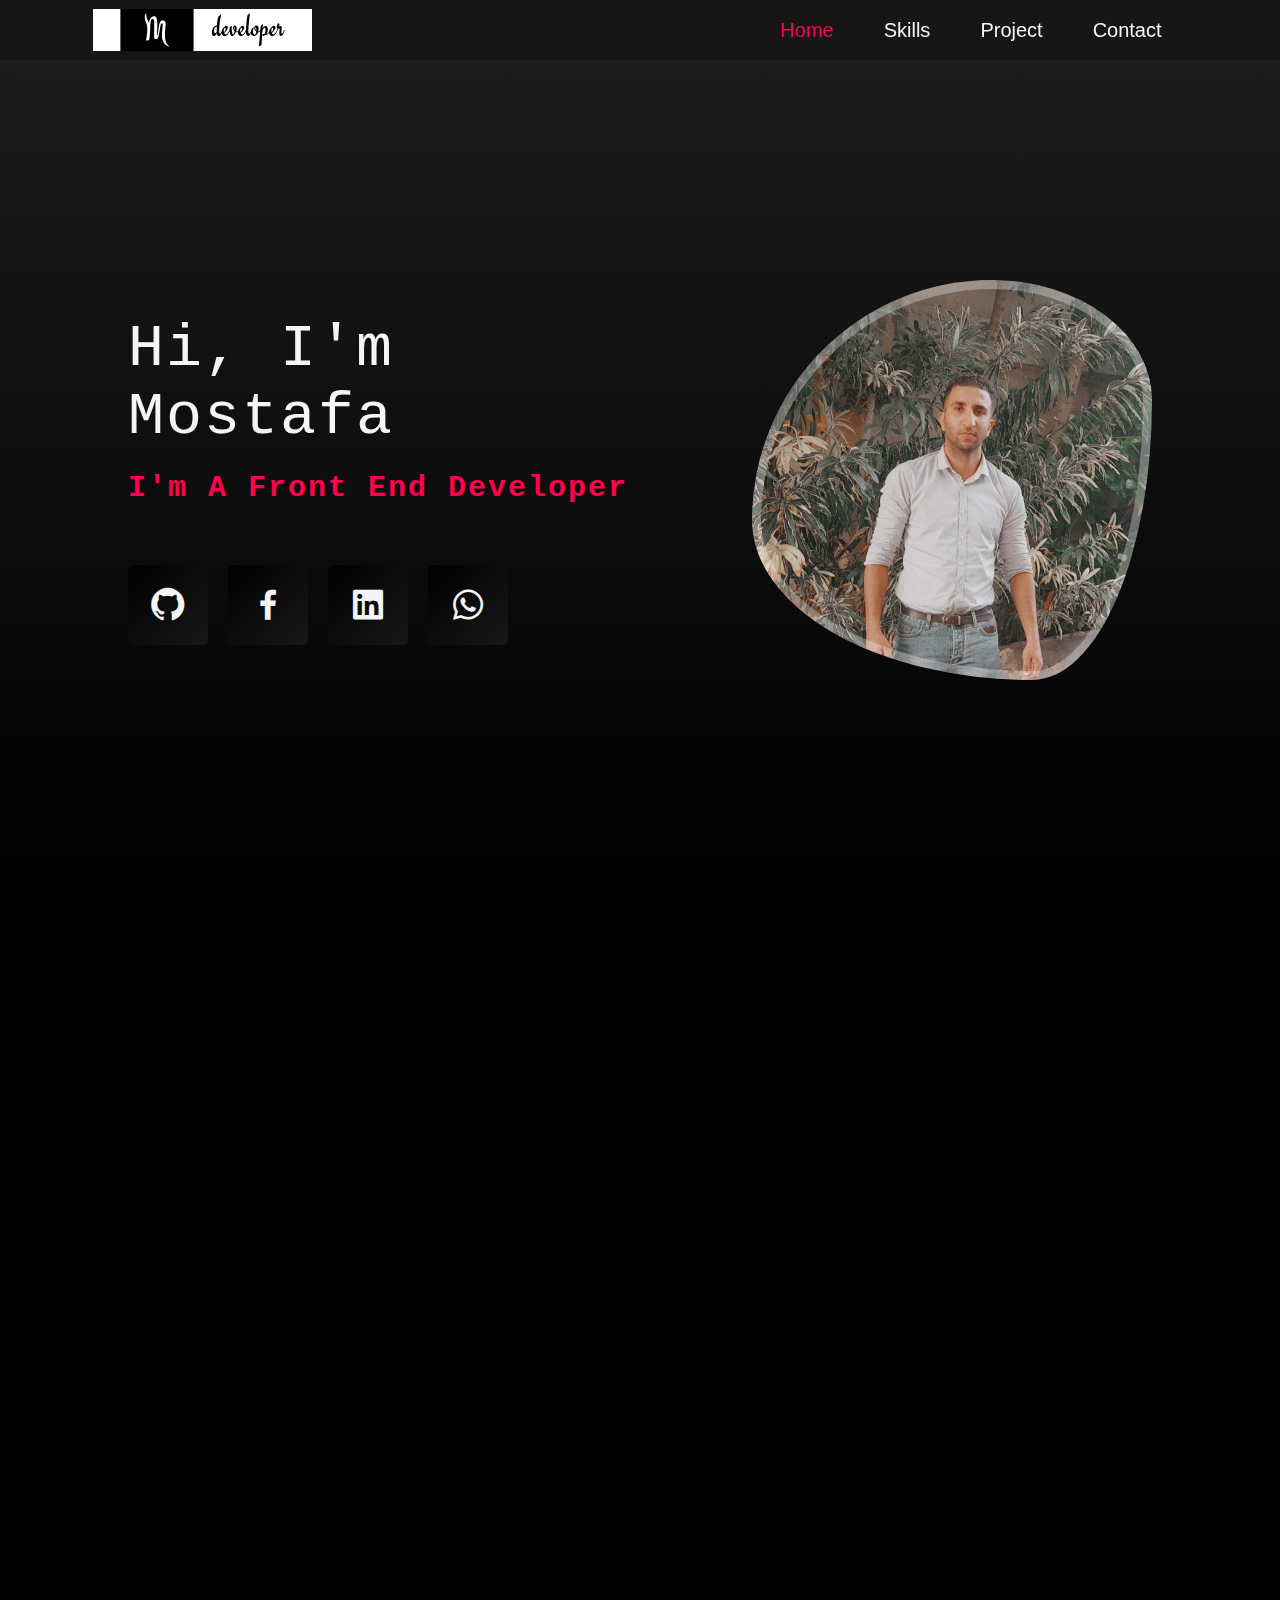
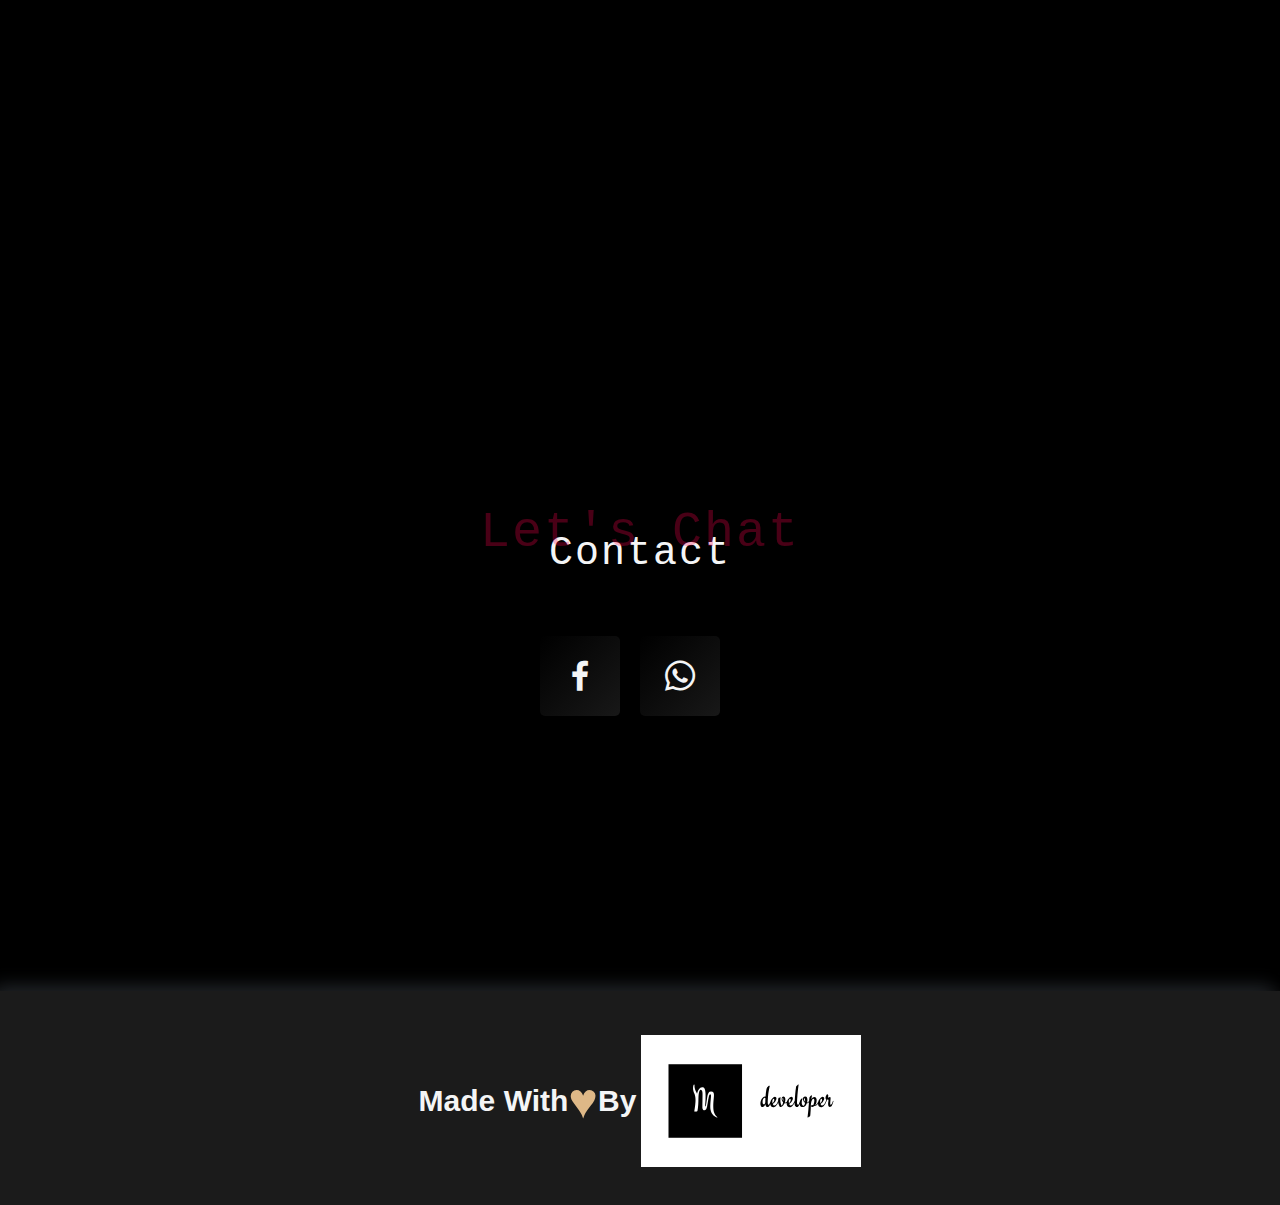
==== indexDark.html @ 68a0745d "personal Portfolio" ====
<!DOCTYPE html>
<html lang="en">
<head>
    <meta charset="UTF-8">
    <meta http-equiv="X-UA-Compatible" content="IE=edge">
    <meta name="viewport" content="width=device-width, initial-scale=1.0">
    <title>Document</title>
    
    <link rel="stylesheet" href="https://unpkg.com/aos@2.3.0/dist/aos.css">
    <link href='https://cdn.jsdelivr.net/npm/boxicons@2.0.5/css/boxicons.min.css' rel='stylesheet'>
    <link rel="stylesheet" href="css/style.css">
    <link rel="stylesheet" href="css/styleDark.css">
</head>
<body>
    <!-- navbar -->
    <nav class="navbar">
        <img src="images/logo.svg" class="logo">
        <div class="toggle-btn">
            <span></span>
            <span></span>
        </div>

        <ul class="links-container">
            <li class="links-item"><a href="#home-section" class="link active">home</a></li>
            <li class="links-item"><a href="#skills-section" class="link">skills</a></li>
            <li class="links-item"><a href="#project-section" class="link">project</a></li>
            <li class="links-item"><a href="#contact-section" class="link">contact</a></li>
        </ul>
    </nav>

    <!-- home section -->
    <section class="home section-common" id="home-section">
        <div class="hero-content">
            <h2 class="hero-heading" data-aos="fade-up"><span class="highlight">hi, </span>i'm mostafa</h2>
            <h3 class="sub-heading">i'm a front end developer</h3>

            <div class="icons-wrapper">
                <a href="#" class="icon-link">
                    <i class='bx bxl-github'></i>
                </a>
                
                <a href="https://www.facebook.com/profile.php?id=100004228836620" target="_blank" class="icon-link">
                    <i class='bx bxl-facebook'></i>
                </a>

                <a href="#" class="icon-link">
                    <i class='bx bxl-linkedin-square'></i>
                </a>

                <a href="https://wa.link/ij99lg" target="_blank" class="icon-link">
                    <i class='bx bxl-whatsapp'></i>
                </a>
            </div>
        </div>
        <div class="avatar">
            <div class="image"></div>
        </div>
        <!-- <img src="images/my-image.jpg" data-aos="fade-left" class="image"> -->
    </section>

    <!-- skills section -->
    <section class="skills section-common" id="skills-section" data-aos="fade-up">
        <h2 class="heading">Skills</h2>
        <p class="info-desc">
            For more than 2 years our experts have been accomplishing enough with modern Web Development,
            new generation web and app programming language.
        </p>

        <h3 class="skill-heading">here are languages and skills programming i can work with</h3>

        <div class="skill-container" >
                <div class="skill-card">
                    <p class="skill" data-aos="fade-left">HTML5</p>
                    <i class='bx bxl-html5' style='color:#e54c21'></i>
                </div>
                <div class="skill-card ">
                    <p class="skill" data-aos="fade-right">CSS3</p>
                    <i class='bx bxl-css3' style='color:#1795d0'></i>
                </div>
                <div class="skill-card">
                    <p class="skill" data-aos="fade-left">SASS</p>
                    <i class='bx bxl-sass' style='color:#c76494'></i>
                </div>
                <div class="skill-card ">
                    <p class="skill" data-aos="fade-up">JAVASCRIPT</p>
                    <i class='bx bxl-javascript' style='color:#f7e018'></i>
                </div>
                <div class="skill-card " >
                    <p class="skill" data-aos="fade-down">ReactJS</p>
                    <i class='bx bxl-react' style='color:#61dbfb'></i>
                </div>
                <div class="skill-card " >
                    <p class="skill" data-aos="fade-down">Git</p>
                    <i class='bx bxl-git' style='color:#e84d31'  ></i>
                </div>
                <!-- <div class="skill-card">
                    <p class="skill" data-aos="fade-up">NodeJS</p>
                    <i class='bx bxl-nodejs' style='color:#7fc728'></i>
                </div> -->
        </div>
    </section>

    <section class="project section-common" id="project-section" data-aos="fade-right">
        <h2 class="heading">Projects</h2>

        <div class="filters">
            <button class="filter-btn active" id="all">All</button>
            <button class="filter-btn" id="HTML&CSS">HTML&CSS</button>
            <button class="filter-btn" id="#Mini-Projects">Mini Projects</button>
            <button class="filter-btn" id="javascript">Vanilla JS</button>
            <!-- <button class="filter-btn" id="React">React JS</button> -->
        </div>

        <div class="project-container">

        </div>
    </section>

    <!-- Contact Section -->
    <section class="contact section-common" id="contact-section">
        <h2 class="heading">Contact</h2>

        <div class="icons-wrapper">
            <a href="https://www.facebook.com/profile.php?id=100004228836620" target="_blank" class="icon-link">
                <i class='bx bxl-facebook'></i>
            </a>
            <a href="https://wa.link/ij99lg" target="_blank" class="icon-link">
                <i class='bx bxl-whatsapp'></i>
            </a>
        </div>


        <!-- <div class="contact-form">
            <div class="name" data-aos="fade-up">
                <input type="text" class="first-name" required  placeholder="first name" data-aos="fade-up">
                <input type="text" class="last-name" required  placeholder="last name" data-aos="fade-up">
            </div>

            <input type="email" class="email" required placeholder="email">
            <textarea class="message" placeholder="message" required></textarea>
            <button class="btn btn-contact">Contact</button>
        </div> -->
    </section>

    <footer class="footer">
        Made With <span>&#x2665;</span> By<img src="images/logo.svg" alt="">
    </footer>

    
    <script src="https://unpkg.com/aos@2.3.0/dist/aos.js"></script>
    <script src="js/projects.js"></script>
    <script src="js/script.js"></script>
</body>
</html>
---- css/style.css ----
.home {
  min-height: calc(100vh - 6rem);
  margin-top: 6rem;
  display: flex;
  align-items: center;
  justify-content: space-between;
  position: relative;
  background-image: linear-gradient(to bottom, #e9e9e9, #fff, #e9e9e9); }
  .home .hero-content {
    width: 50%;
    display: flex;
    flex-direction: column;
    justify-content: space-between;
    text-transform: capitalize; }
    .home .hero-content .hero-heading {
      font-size: 6rem;
      font-weight: 500; }
    .home .hero-content .sub-heading {
      font-size: 3rem;
      margin: 2rem 0 6rem;
      color: #ff4522; }
  .home .avatar {
    position: relative;
    min-width: 40rem;
    min-height: 40rem; }
    .home .avatar .image {
      width: 100%;
      height: 100%;
      background-image: url(../images/my-image.jpg);
      position: absolute;
      top: 0px;
      bottom: 0px;
      left: 0px;
      right: 0px;
      background-repeat: no-repeat;
      background-position: center;
      background-size: cover;
      border-radius: 60% 40% 30% 70% / 60% 30% 70% 40%;
      animation: myImage 8s ease-in-out infinite 1s;
      background-blend-mode: multiply;
      -webkit-box-shadow: inset 0px 0px 0px 9px rgba(255, 255, 255, 0.3);
      -moz-box-shadow: inset 0px 0px 0px 9px rgba(255, 255, 255, 0.3);
      box-shadow: inset 0px 0px 0px 9px rgba(255, 255, 255, 0.3); }

@keyframes slide {
  100% {
    top: -360px; } }
@keyframes typing {
  40%,
    60% {
    left: calc(100% + 30px); }
  100% {
    left: 0; } }
@keyframes myImage {
  0% {
    border-radius: 60% 40% 30% 70% / 60% 30% 70% 40%; }
  50% {
    border-radius: 30% 60% 70% 40% / 50% 60% 30% 60%; }
  100% {
    border-radius: 60% 40% 30% 70% / 60% 30% 70% 40%; } }
.skills {
  height: auto; }
  .skills .heading::before {
    content: 'Programming skills'; }
  .skills .info-desc {
    font-size: 2rem; }
  .skills .skill-heading {
    text-transform: capitalize;
    font-size: 2.5rem;
    font-weight: 500;
    color: #ff4522;
    margin: 4rem 0; }
  .skills .skill-container {
    position: relative;
    display: grid;
    grid-template-columns: repeat(3, 1fr);
    grid-gap: 2rem; }
    .skills .skill-container .skill-card {
      height: 20rem;
      text-align: center;
      position: relative;
      cursor: pointer;
      background: linear-gradient(145deg, #e2e8ec, #ffffff);
      display: flex;
      justify-content: center;
      align-items: center;
      transition: all .5s; }
      .skills .skill-container .skill-card .skill {
        font-size: 3rem;
        font-weight: 600;
        color: #6e6e6e;
        transition: all .6s; }
      .skills .skill-container .skill-card i {
        font-size: 10rem;
        filter: grayscale(100%);
        transition: filter .6s;
        color: #000; }
      .skills .skill-container .skill-card:hover {
        transform: translateY(1rem);
        box-shadow: 5px 5px 15px #D1D9E6, -5px -5px 15px #ffffff; }
        .skills .skill-container .skill-card:hover .skill {
          color: #000; }
        .skills .skill-container .skill-card:hover i {
          filter: grayscale(0); }

.project {
  background: #e9e9e9;
  position: relative;
  height: auto; }
  .project .heading::before {
    content: 'Selected Work'; }
  .project .filters {
    width: fit-content;
    display: block;
    margin: 5rem auto; }
    .project .filters .filter-btn {
      padding: 1rem 2rem;
      border-radius: .5rem;
      border: none;
      margin: 0 .5rem 1rem;
      cursor: pointer;
      font-size: 1.7rem;
      color: #ff4522;
      box-shadow: 5px 5px 15px #D1D9E6, -5px -5px 15px #ffffff;
      background: linear-gradient(145deg, #e2e8ec, #ffffff);
      transition: .5s; }
      .project .filters .filter-btn.active {
        transform: translateY(-0.5rem);
        background: linear-gradient(180deg, #ee6f55, #f86348);
        color: #fff; }
  .project .project-container {
    width: 100%;
    display: grid;
    grid-template-columns: repeat(2, 1fr);
    grid-gap: 3rem; }
    .project .project-container .project-card {
      position: relative;
      display: flex;
      flex-direction: column;
      color: #fff;
      padding: 2rem;
      border-radius: 1rem;
      background: #fff;
      transition: all .5s; }
      .project .project-container .project-card .img-container {
        overflow: hidden;
        border-radius: 1rem;
        margin-bottom: 2rem; }
        .project .project-container .project-card .img-container .img {
          width: 100%;
          height: 100%;
          object-fit: cover;
          transform: rotate(2deg);
          transition: transform 1s; }
      .project .project-container .project-card .content {
        display: flex;
        flex-direction: column;
        justify-content: center;
        text-transform: capitalize;
        opacity: 1;
        transition: .5s .3s; }
        .project .project-container .project-card .content .tags {
          opacity: .9;
          width: 90%;
          font-size: 2rem;
          color: #ff4522;
          margin-bottom: 1rem; }
        .project .project-container .project-card .content .link {
          color: #fff;
          padding: .8rem 1.2rem;
          border-radius: 6rem;
          position: relative; }
          .project .project-container .project-card .content .link .project-name {
            font-weight: 600;
            font-size: 2.5rem;
            color: #000;
            display: inline-flex;
            transition: .5s; }
          .project .project-container .project-card .content .link i {
            font-size: 3rem;
            transition: all .5s;
            color: #000; }
          .project .project-container .project-card .content .link:hover .project-name, .project .project-container .project-card .content .link:hover i {
            color: #ff4522; }
          .project .project-container .project-card .content .link:hover i {
            transform: rotate(-45deg); }
      .project .project-container .project-card:hover {
        box-shadow: 5px 5px 15px #D1D9E6, -5px -5px 15px #ffffff; }
        .project .project-container .project-card:hover .img {
          transform: scale(1.1); }
      .project .project-container .project-card.hide {
        display: none; }

.contact {
  height: 60vh; }
  .contact .heading::before {
    content: "Let's Chat"; }
  .contact .icons-wrapper {
    justify-content: center; }

.footer {
  width: 100%;
  height: auto;
  text-align: center;
  background: linear-gradient(145deg, #e2e8ec, #ffffff);
  font-size: 3rem;
  font-weight: bold;
  display: flex;
  justify-content: center;
  align-items: center;
  box-shadow: 10px 10px 19px rgba(0, 0, 0, 0.1); }
  .footer span {
    color: burlywood;
    font-size: 5rem; }
  .footer img {
    width: 22rem;
    height: 22rem;
    margin-left: .5rem; }

@media (max-width: 996px) {
  html {
    font-size: 1.4rem; }

  .toggle-btn {
    position: absolute;
    width: 4rem;
    height: 4rem;
    right: 10vw;
    cursor: pointer; }
    .toggle-btn span {
      position: absolute;
      width: 100%;
      height: .2rem;
      background-color: #000;
      top: 30%;
      transition: .5s; }
      .toggle-btn span:nth-child(2) {
        top: 70%; }
    .toggle-btn.active span:nth-child(1) {
      top: 50%;
      transform: rotate(45deg); }
    .toggle-btn.active span:nth-child(2) {
      top: 50%;
      transform: rotate(-45deg); }

  .navbar .links-container {
    position: absolute;
    top: 6rem;
    background-color: #e9e9e9;
    width: 100%;
    left: 0;
    padding: 0 10vw;
    flex-direction: column;
    transition: .5s;
    opacity: 0;
    pointer-events: none; }
    .navbar .links-container.show {
      opacity: 1;
      pointer-events: all; }
    .navbar .links-container .links-item .link {
      margin-left: auto;
      text-align: center;
      display: block; }

  .home {
    flex-direction: column-reverse;
    height: fit-content;
    padding-bottom: 5rem; }
    .home .hero-content {
      width: 70%;
      min-width: 35rem;
      text-align: center; }
      .home .hero-content .hero-heading {
        font-size: 4.5rem; }
      .home .hero-content .profession span {
        display: block; }
    .home .image {
      width: 35rem;
      box-shadow: 1rem 0rem 0rem 0rem #ff9480, -1rem -1rem 0rem 0rem #ffb2a4; }

  .skills .skill-container {
    grid-template-columns: repeat(2, 1fr); } }
@media (max-width: 500px) {
  html {
    font-size: 1.2rem; }

  .home .profession {
    margin: auto; }
    .home .profession span {
      font-size: 3rem;
      text-align: center; }

  .skills .skill-container .skill-card {
    grid-column: 2 span; }

  .skills .skill-container,
  .project .project-container {
    grid-template-columns: 1fr; } }
* {
  margin: 0;
  padding: 0;
  box-sizing: border-box; }

html {
  scroll-behavior: smooth;
  font-size: 62.5%; }

body {
  width: 100%;
  position: relative;
  background-color: #fff;
  font-family: 'Zen Kurenaido', sans-serif; }

h1,
h2,
h3,
h4,
h5,
h6 {
  font-family: 'Inconsolata', monospace;
  letter-spacing: .2rem; }

p {
  color: #777; }

a {
  text-decoration: none; }

.section-common {
  width: 100%;
  padding: 8rem 10vw; }

.icons-wrapper {
  display: flex;
  flex-wrap: wrap; }
  .icons-wrapper .icon-link {
    box-shadow: 10px 10px 19px rgba(0, 0, 0, 0.1);
    background: linear-gradient(145deg, #e2e8ec, #ffffff);
    margin-right: 2rem;
    width: 8rem;
    height: 8rem;
    padding: 2rem;
    border-radius: .5rem;
    color: #000;
    transition: all .6s; }
    .icons-wrapper .icon-link:hover {
      transform: translateY(-0.5rem);
      background: linear-gradient(180deg, #ee6f55, #f86348);
      color: #fff; }
    .icons-wrapper .icon-link i {
      font-size: 4rem; }

.btn {
  padding: 1rem 2rem;
  text-decoration: none;
  border-radius: 5rem;
  background: #ff4522;
  color: #fff;
  text-transform: capitalize;
  border: none;
  font-size: 2rem; }

.heading {
  text-align: center;
  font-weight: 500;
  font-size: 4rem;
  text-transform: capitalize;
  position: relative;
  margin-bottom: 6rem;
  color: #000; }
  .heading::before {
    position: absolute;
    left: 50%;
    top: -60%;
    transform: translateX(-50%);
    color: #ff472241;
    font-size: 5rem; }

.navbar {
  position: fixed;
  top: 0;
  left: 0;
  width: 100%;
  height: 6rem;
  padding: 0 7.3vw;
  display: flex;
  justify-content: space-between;
  align-items: center;
  background-color: #ECF0F3;
  box-shadow: 10px 10px 19px rgba(0, 0, 0, 0.1);
  z-index: 10; }
  .navbar .logo {
    width: 20%;
    height: 70%;
    object-fit: cover; }
  .navbar .links-container {
    display: flex;
    list-style: none; }
    .navbar .links-container .links-item {
      margin: 0 1.5rem;
      transition: transform .5s; }
      .navbar .links-container .links-item:hover {
        transform: scale(1.2); }
      .navbar .links-container .links-item .link {
        text-transform: capitalize;
        color: #000;
        text-decoration: none;
        padding: 1rem;
        position: relative;
        font-size: 2rem;
        transition: all .5s; }
        .navbar .links-container .links-item .link.active {
          color: #ff4522; }
    .navbar .links-container .mode {
      cursor: pointer;
      margin-top: .5rem; }
      .navbar .links-container .mode i {
        font-size: 2.5rem; }

::-webkit-scrollbar {
  width: 1rem; }

::-webkit-scrollbar-track {
  background-color: #f6f6f6; }

::-webkit-scrollbar-thumb {
  background-color: #ff4522;
  border-radius: 1rem; }

::-webkit-scrollbar-thumb:hover {
  background-color: #ff846c; }

/*# sourceMappingURL=style.css.map */
---- css/styleDark.css ----
body {
  background-color: black; }

::-webkit-scrollbar-thumb {
  background-color: #ff014f; }

::-webkit-scrollbar-thumb:hover {
  background-color: #ff014daf; }

p {
  color: #cacaca; }

.icons-wrapper .icon-link {
  box-shadow: none;
  background: linear-gradient(to right bottom, #000000, #181818);
  color: #f4f5f6; }
  .icons-wrapper .icon-link:hover {
    background: linear-gradient(180deg, #ff014f, #f74d80); }

.heading {
  color: #f4f5f6; }
  .heading::before {
    color: #ff014d49; }

.navbar {
  background-color: #161616;
  box-shadow: -2px 7px 19px #1c1e22, -7px -4px 19px #262a2e; }
  .navbar .links-container .links-item .link {
    color: #f4f5f6; }
    .navbar .links-container .links-item .link.active {
      color: #ff014f; }

.home {
  background-image: linear-gradient(to bottom, #1b1b1b, black); }
  .home .hero-content .hero-heading {
    color: #f4f5f6; }
  .home .hero-content .sub-heading {
    color: #ff014f; }

.skills .skill-heading {
  color: #ff014f; }
.skills .skill-container .skill-card {
  background: linear-gradient(to right bottom, #000000, #181818); }
  .skills .skill-container .skill-card .skill {
    color: #6e6e6e; }
  .skills .skill-container .skill-card i {
    color: #f4f5f6; }
  .skills .skill-container .skill-card:hover {
    box-shadow: 13px 15px 19px #181818, -15px -14px 19px #202020; }
    .skills .skill-container .skill-card:hover .skill {
      color: #f4f5f6; }

.project {
  background: #1b1b1b; }
  .project .filters .filter-btn {
    color: #ff014f;
    box-shadow: 13px 15px 19px #181818, -15px -14px 19px #202020;
    background: linear-gradient(to right bottom, #000000, #181818); }
    .project .filters .filter-btn.active {
      background: linear-gradient(180deg, #ff014f, #f74d80);
      color: #fff; }
  .project .project-container .project-card {
    color: black;
    background: black; }
    .project .project-container .project-card .content .tags {
      color: #ff014f; }
    .project .project-container .project-card .content .link {
      color: black; }
      .project .project-container .project-card .content .link .project-name {
        color: #f4f5f6; }
      .project .project-container .project-card .content .link i {
        color: #f4f5f6; }
      .project .project-container .project-card .content .link:hover .project-name, .project .project-container .project-card .content .link:hover i {
        color: #ff014f; }
    .project .project-container .project-card:hover {
      box-shadow: 13px 15px 19px #181818, -15px -14px 19px #202020; }

.contact {
  height: 60vh; }
  .contact .heading::before {
    content: "Let's Chat"; }
  .contact .icons-wrapper {
    justify-content: center; }

.footer {
  color: #f4f5f6;
  background: #1b1b1b;
  box-shadow: -2px 7px 19px #1c1e22, -7px -4px 19px #262a2e; }
  .footer span {
    color: burlywood; }

/*# sourceMappingURL=styleDark.css.map */
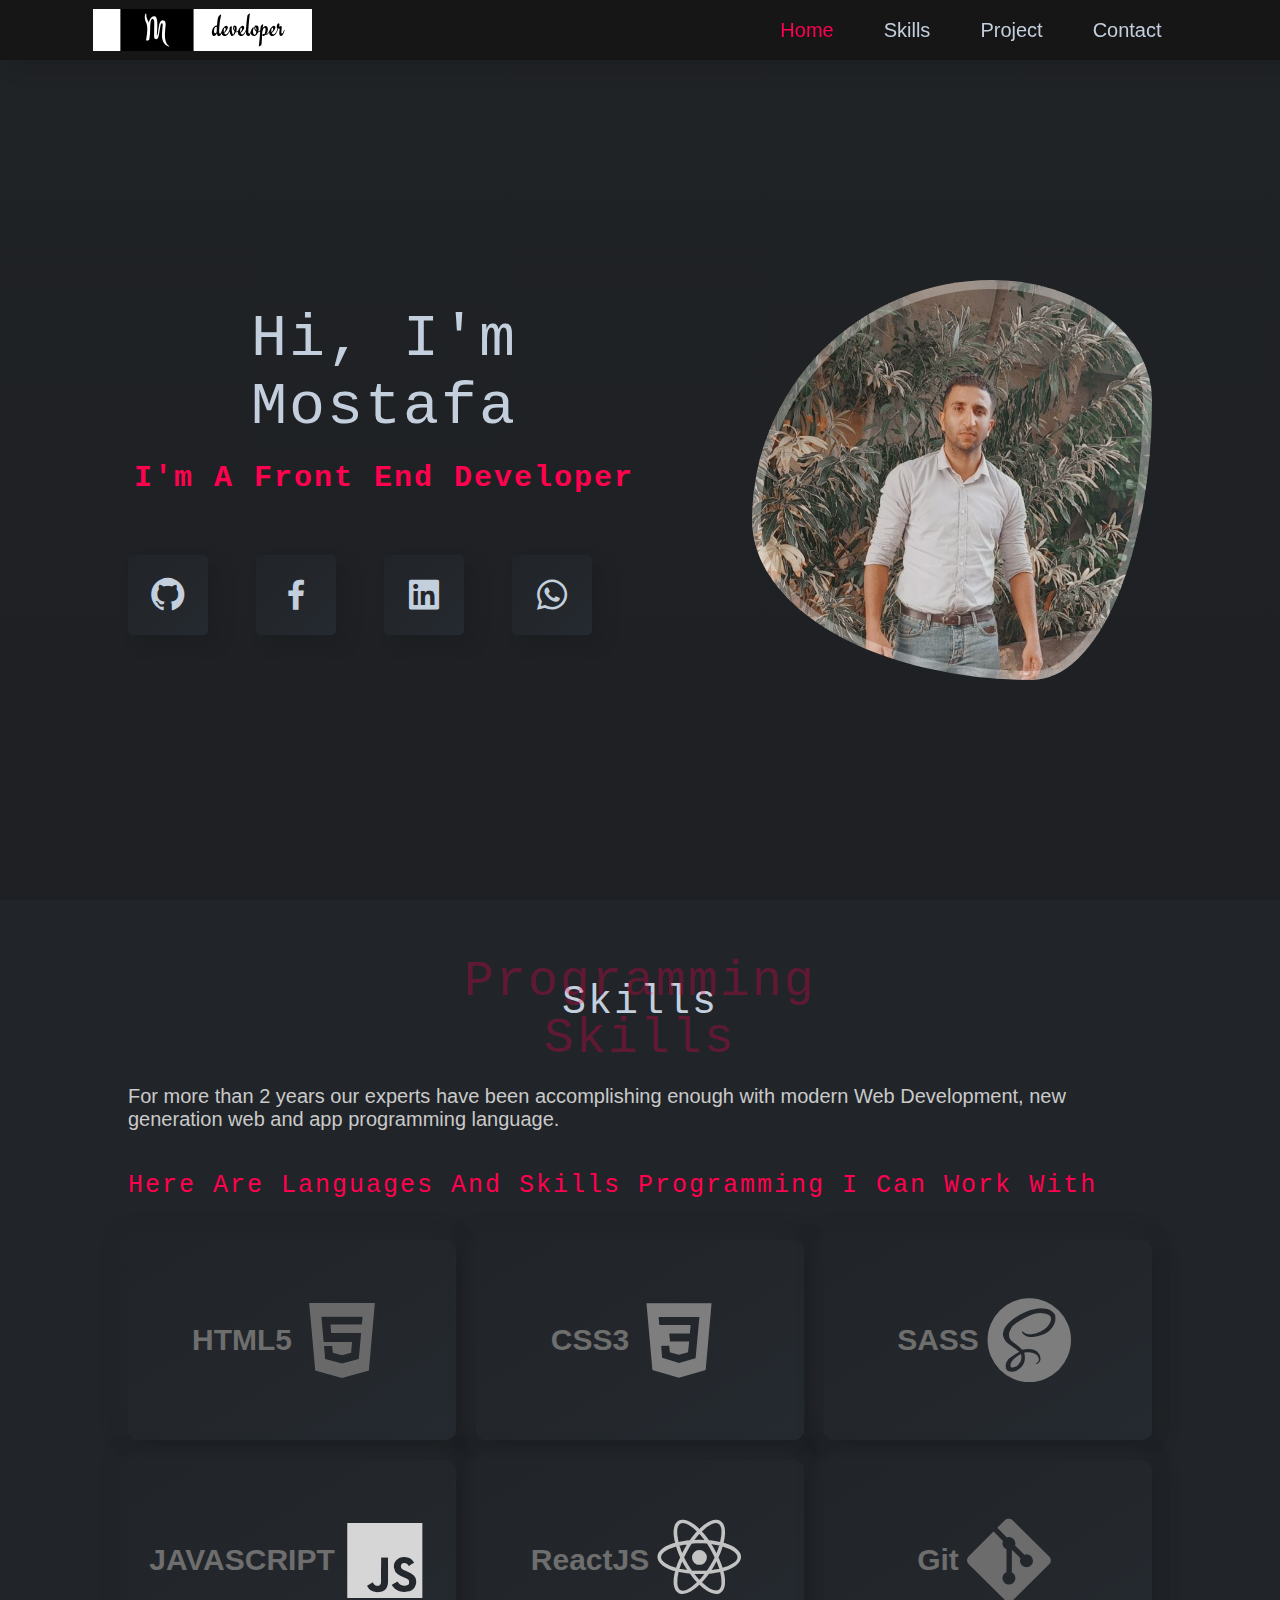
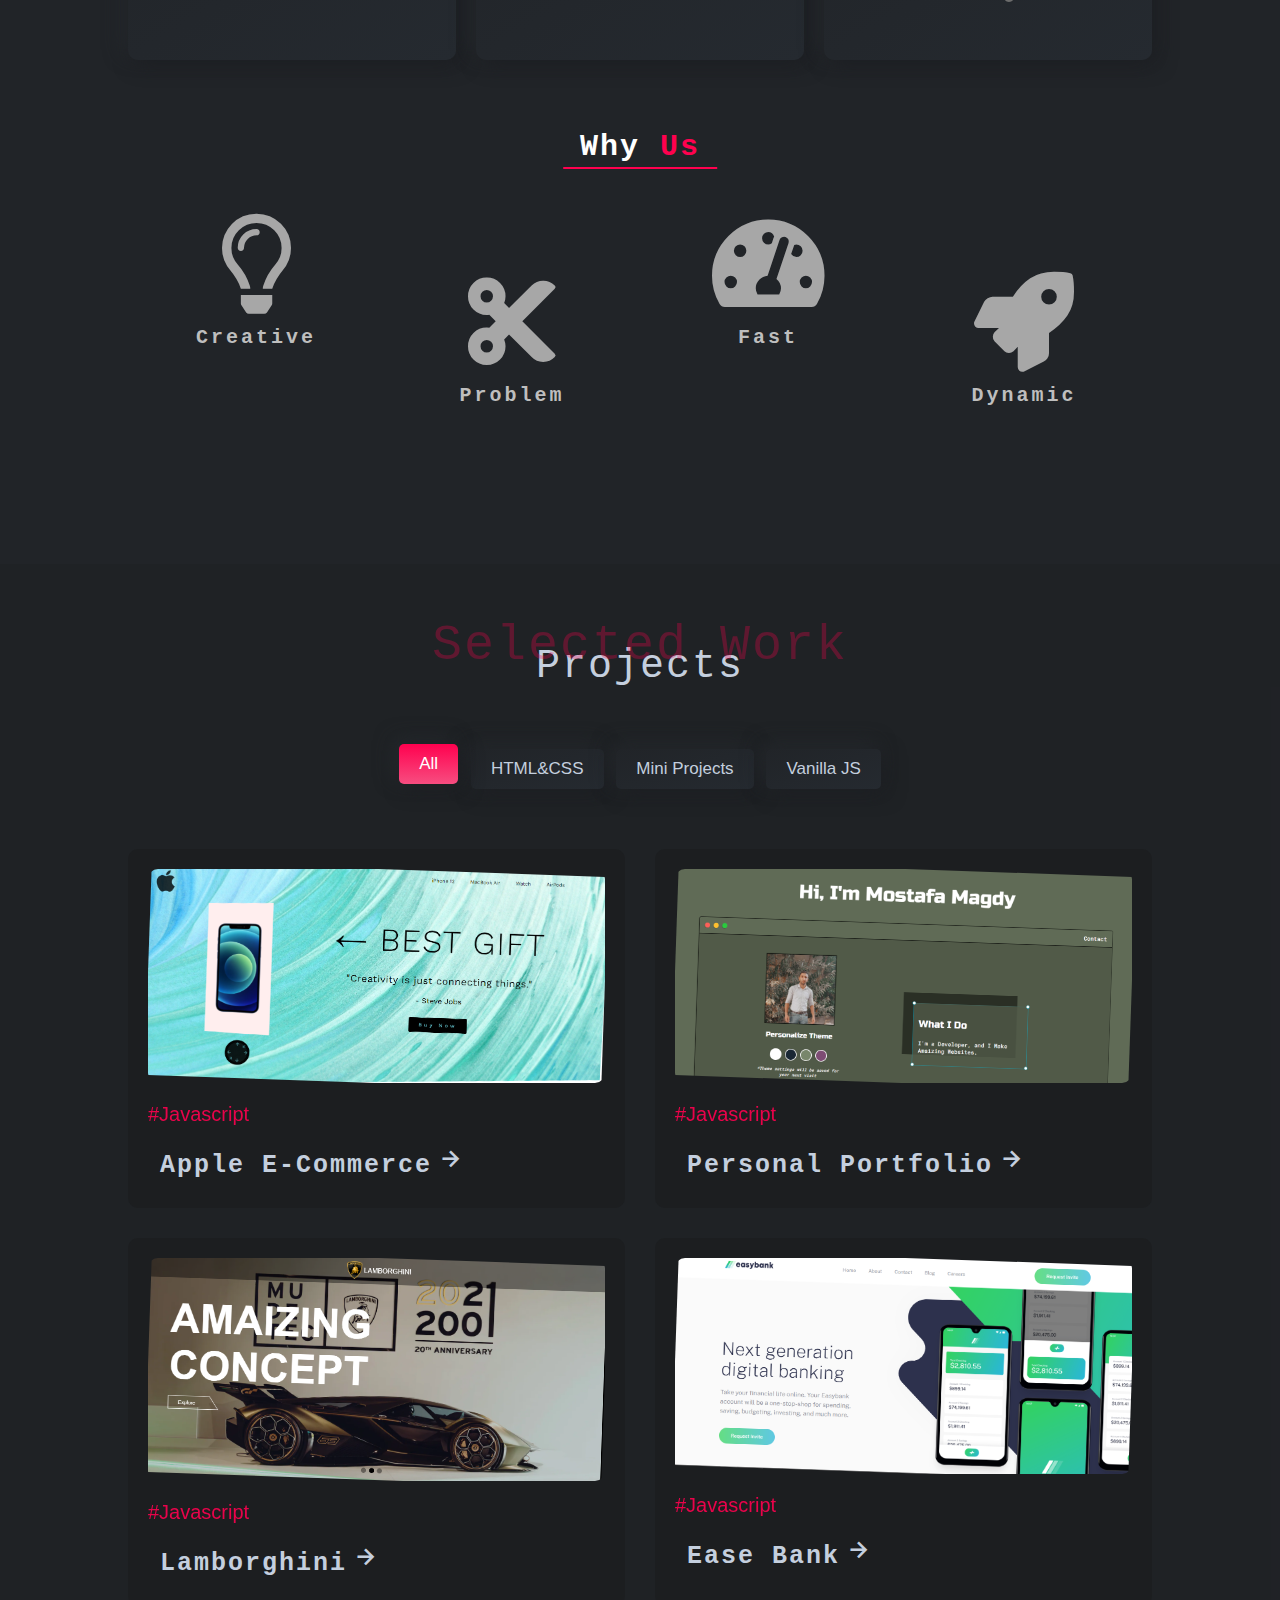
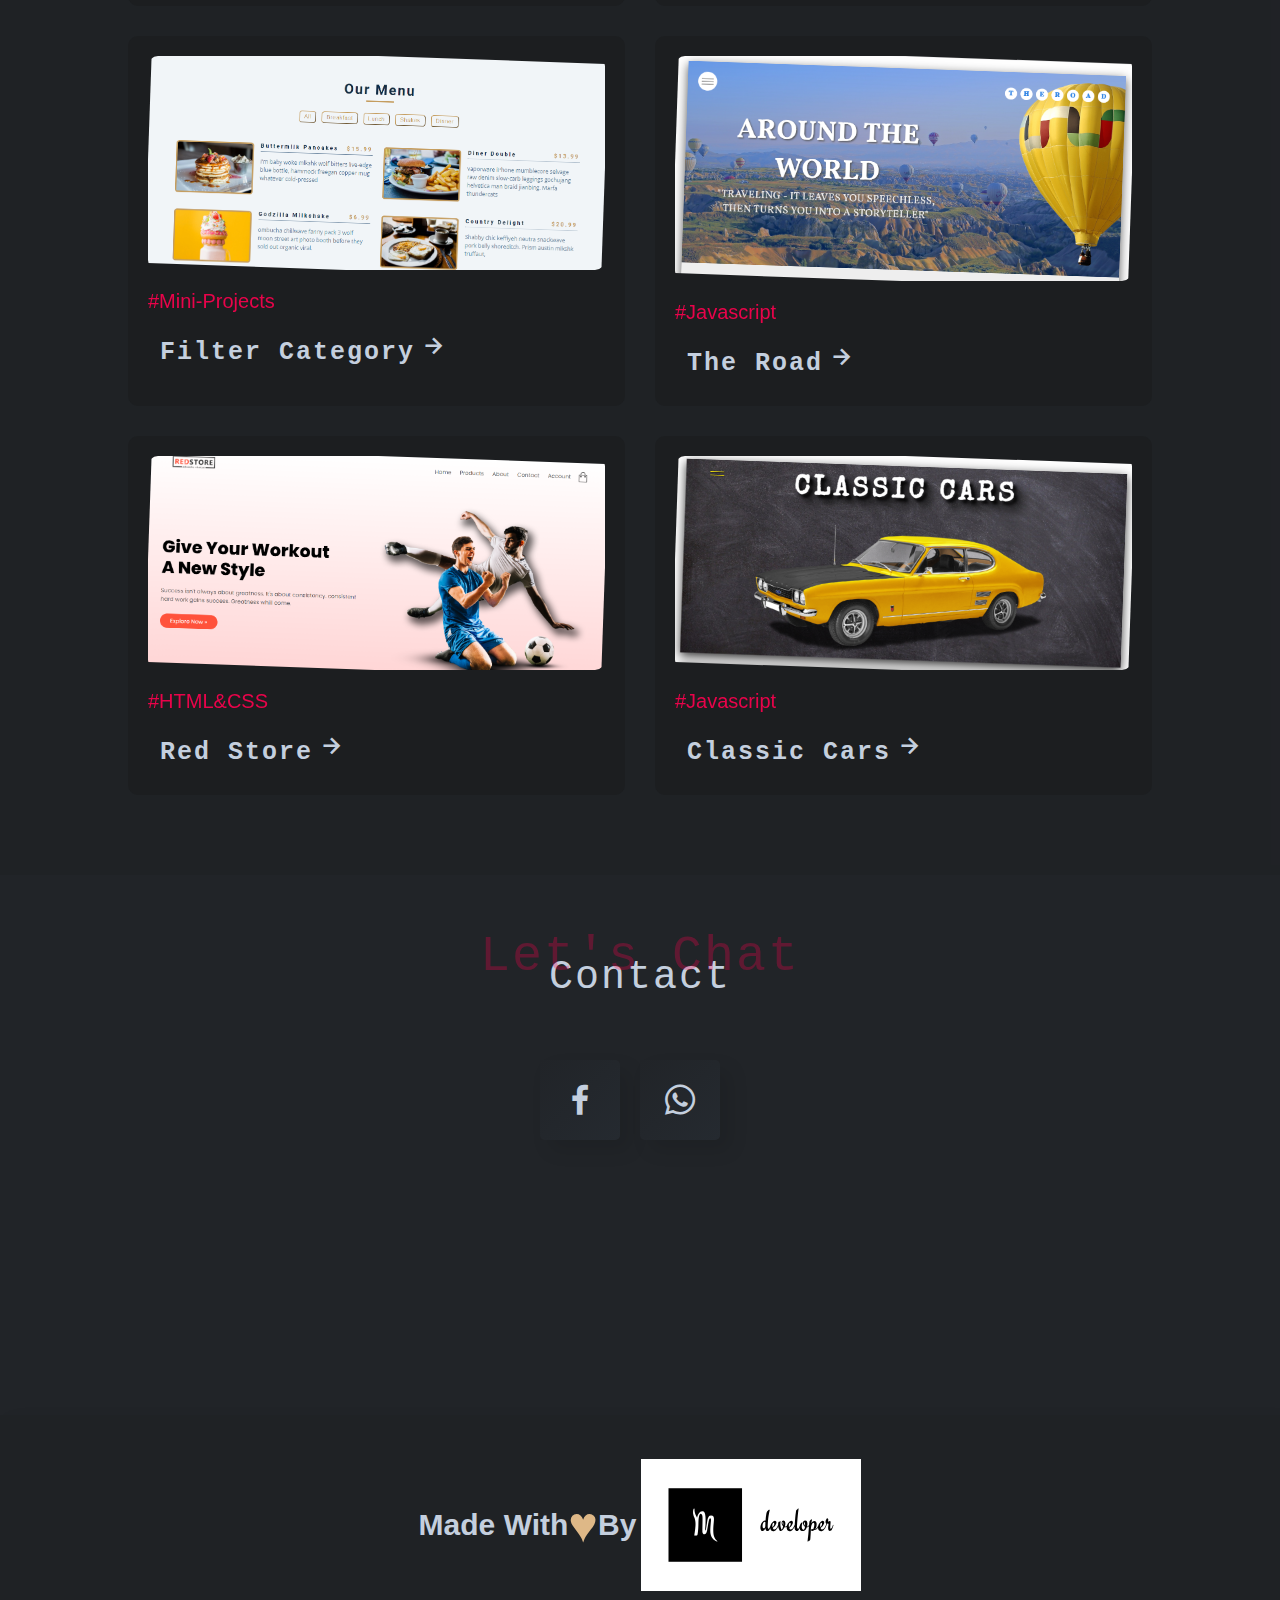
==== commit 4b41d680: "added responsive" ====
--- a/indexDark.html
+++ b/indexDark.html
@@ -6,6 +6,7 @@
     <meta name="viewport" content="width=device-width, initial-scale=1.0">
     <title>Document</title>
     
+        <link rel="stylesheet" href="https://cdnjs.cloudflare.com/ajax/libs/font-awesome/5.15.4/css/all.min.css">
     <link rel="stylesheet" href="https://unpkg.com/aos@2.3.0/dist/aos.css">
     <link href='https://cdn.jsdelivr.net/npm/boxicons@2.0.5/css/boxicons.min.css' rel='stylesheet'>
     <link rel="stylesheet" href="css/style.css">
@@ -31,7 +32,7 @@
     <!-- home section -->
     <section class="home section-common" id="home-section">
         <div class="hero-content">
-            <h2 class="hero-heading" data-aos="fade-up"><span class="highlight">hi, </span>i'm mostafa</h2>
+            <h2 class="hero-heading"><span class="highlight">hi, </span>i'm mostafa</h2>
             <h3 class="sub-heading">i'm a front end developer</h3>
 
             <div class="icons-wrapper">
@@ -59,7 +60,7 @@
     </section>
 
     <!-- skills section -->
-    <section class="skills section-common" id="skills-section" data-aos="fade-up">
+    <section class="skills section-common" id="skills-section">
         <h2 class="heading">Skills</h2>
         <p class="info-desc">
             For more than 2 years our experts have been accomplishing enough with modern Web Development,
@@ -70,27 +71,27 @@
 
         <div class="skill-container" >
                 <div class="skill-card">
-                    <p class="skill" data-aos="fade-left">HTML5</p>
+                    <p class="skill" >HTML5</p>
                     <i class='bx bxl-html5' style='color:#e54c21'></i>
                 </div>
                 <div class="skill-card ">
-                    <p class="skill" data-aos="fade-right">CSS3</p>
+                    <p class="skill" >CSS3</p>
                     <i class='bx bxl-css3' style='color:#1795d0'></i>
                 </div>
                 <div class="skill-card">
-                    <p class="skill" data-aos="fade-left">SASS</p>
+                    <p class="skill" >SASS</p>
                     <i class='bx bxl-sass' style='color:#c76494'></i>
                 </div>
                 <div class="skill-card ">
-                    <p class="skill" data-aos="fade-up">JAVASCRIPT</p>
+                    <p class="skill">JAVASCRIPT</p>
                     <i class='bx bxl-javascript' style='color:#f7e018'></i>
                 </div>
                 <div class="skill-card " >
-                    <p class="skill" data-aos="fade-down">ReactJS</p>
+                    <p class="skill" >ReactJS</p>
                     <i class='bx bxl-react' style='color:#61dbfb'></i>
                 </div>
                 <div class="skill-card " >
-                    <p class="skill" data-aos="fade-down">Git</p>
+                    <p class="skill" >Git</p>
                     <i class='bx bxl-git' style='color:#e84d31'  ></i>
                 </div>
                 <!-- <div class="skill-card">
@@ -98,9 +99,32 @@
                     <i class='bx bxl-nodejs' style='color:#7fc728'></i>
                 </div> -->
         </div>
+
+        <div class="service-section">
+            <h2 class="service-head">Why<span> Us</span></h2>
+        
+            <div class="services">
+                <div class="service">
+                    <i class="far fa-lightbulb"></i>
+                    <h2 class="service-heading">Creative</h2>
+                </div>
+                <div class="service">
+                    <i class="fas fa-cut"></i>
+                    <h2 class="service-heading">Problem</h2>
+                </div>
+                <div class="service">
+                    <i class="fas fa-tachometer-alt"></i>
+                    <h2 class="service-heading">Fast</h2>
+                </div>
+                <div class="service">
+                    <i class="fas fa-rocket"></i>
+                    <h2 class="service-heading">Dynamic</h2>
+                </div>
+            </div>
+        </div>
     </section>
 
-    <section class="project section-common" id="project-section" data-aos="fade-right">
+    <section class="project section-common" id="project-section">
         <h2 class="heading">Projects</h2>
 
         <div class="filters">
@@ -147,7 +171,7 @@
     </footer>
 
     
-    <script src="https://unpkg.com/aos@2.3.0/dist/aos.js"></script>
+    <!-- <script src="https://unpkg.com/aos@2.3.0/dist/aos.js"></script> -->
     <script src="js/projects.js"></script>
     <script src="js/script.js"></script>
 </body>
--- a/css/style.css
+++ b/css/style.css
@@ -11,7 +11,8 @@
     display: flex;
     flex-direction: column;
     justify-content: space-between;
-    text-transform: capitalize; }
+    text-transform: capitalize;
+    text-align: center; }
     .home .hero-content .hero-heading {
       font-size: 6rem;
       font-weight: 500; }
@@ -84,7 +85,8 @@
       display: flex;
       justify-content: center;
       align-items: center;
-      transition: all .5s; }
+      transition: all .5s;
+      border-radius: 1rem; }
       .skills .skill-container .skill-card .skill {
         font-size: 3rem;
         font-weight: 600;
@@ -102,6 +104,53 @@
           color: #000; }
         .skills .skill-container .skill-card:hover i {
           filter: grayscale(0); }
+  .skills .service-section {
+    margin-top: 6rem;
+    text-align: center; }
+    .skills .service-section .service-head {
+      font-size: 3rem;
+      margin-bottom: 3rem;
+      padding-top: 1rem;
+      position: relative; }
+      .skills .service-section .service-head span {
+        color: #ff4522; }
+      .skills .service-section .service-head::after {
+        content: '';
+        position: absolute;
+        background-color: #ff4522;
+        left: 50%;
+        bottom: -.5rem;
+        transform: translateX(-50%);
+        width: 15%;
+        height: .2rem; }
+    .skills .service-section .services {
+      margin-bottom: 2rem;
+      width: 100%;
+      height: 30vh;
+      display: grid;
+      justify-content: center;
+      grid-template-columns: repeat(4, 1fr);
+      justify-content: space-evenly;
+      align-items: center; }
+      .skills .service-section .services .service {
+        margin-top: 2rem; }
+        .skills .service-section .services .service:first-child, .skills .service-section .services .service:nth-child(3) {
+          align-self: flex-start; }
+        .skills .service-section .services .service i {
+          font-size: 10rem;
+          color: #a7a7a7;
+          transition: all 1s;
+          margin-bottom: 1.2rem; }
+        .skills .service-section .services .service-heading {
+          font-size: 2rem;
+          color: black;
+          letter-spacing: .3rem;
+          transition: all .5s; }
+        .skills .service-section .services .service:hover i {
+          color: #ff4522;
+          transform: scaleX(90%); }
+        .skills .service-section .services .service:hover .service-heading {
+          transform: scaleX(110%); }
 
 .project {
   background: #e9e9e9;
@@ -196,6 +245,7 @@
   .contact .heading::before {
     content: "Let's Chat"; }
   .contact .icons-wrapper {
+    display: flex;
     justify-content: center; }
 
 .footer {
@@ -219,7 +269,7 @@
 
 @media (max-width: 996px) {
   html {
-    font-size: 1.4rem; }
+    font-size: 1rem; }
 
   .toggle-btn {
     position: absolute;
@@ -269,7 +319,9 @@
     .home .hero-content {
       width: 70%;
       min-width: 35rem;
-      text-align: center; }
+      display: flex;
+      justify-content: center;
+      align-items: center; }
       .home .hero-content .hero-heading {
         font-size: 4.5rem; }
       .home .hero-content .profession span {
@@ -280,7 +332,36 @@
 
   .skills .skill-container {
     grid-template-columns: repeat(2, 1fr); } }
-@media (max-width: 500px) {
+@media (max-width: 780px) {
+  .hero-content .hero-heading {
+    font-size: 4rem !important;
+    font-weight: 500; }
+  .hero-content .sub-heading {
+    font-size: 2.5rem !important;
+    margin: 2rem 0 6rem;
+    color: #ff4522; }
+
+  .icons-wrapper {
+    grid-template-columns: repeat(2, 1fr) !important; }
+    .icons-wrapper .icon-link {
+      width: 100%; }
+
+  .skill-container .skill-card {
+    flex-direction: column-reverse; }
+    .skill-container .skill-card .skill {
+      font-size: 2.2rem !important; }
+
+  .skills .service-section .services {
+    grid-template-columns: repeat(2, 1fr);
+    margin-bottom: 15rem; }
+    .skills .service-section .services .service {
+      margin: 3rem; }
+      .skills .service-section .services .service-heading {
+        margin: 0; }
+
+  .project-container {
+    grid-template-columns: 1fr !important; } }
+@media (max-width: 600px) {
   html {
     font-size: 1.2rem; }
 
@@ -293,9 +374,39 @@
   .skills .skill-container .skill-card {
     grid-column: 2 span; }
 
+  .skills .service-section .services {
+    grid-template-columns: 1fr;
+    margin-bottom: 45rem; }
+    .skills .service-section .services .service i {
+      font-size: 8rem; }
+    .skills .service-section .services .service-heading {
+      margin: 0; }
+
+  .filters {
+    display: grid !important;
+    grid-template-columns: repeat(2, 1fr) !important; }
+
+  .project-container .project-card .content .tags {
+    font-size: 1.5rem !important; }
+  .project-container .project-card .content .link .project-name {
+    font-size: 2rem !important; }
+
   .skills .skill-container,
   .project .project-container {
-    grid-template-columns: 1fr; } }
+    grid-template-columns: 1fr !important; }
+
+  .contact .icons-wrapper {
+    display: flex; }
+
+  .footer {
+    padding-top: 5rem;
+    flex-direction: column; }
+    .footer span {
+      color: burlywood;
+      font-size: 5rem; }
+    .footer img {
+      width: 12rem;
+      margin-top: -5rem; } }
 * {
   margin: 0;
   padding: 0;
@@ -331,12 +442,12 @@
   padding: 8rem 10vw; }
 
 .icons-wrapper {
-  display: flex;
-  flex-wrap: wrap; }
+  display: grid;
+  grid-template-columns: repeat(4, 1fr); }
   .icons-wrapper .icon-link {
     box-shadow: 10px 10px 19px rgba(0, 0, 0, 0.1);
     background: linear-gradient(145deg, #e2e8ec, #ffffff);
-    margin-right: 2rem;
+    margin: 0 2rem 2rem 0;
     width: 8rem;
     height: 8rem;
     padding: 2rem;
--- a/css/styleDark.css
+++ b/css/styleDark.css
@@ -1,5 +1,5 @@
 body {
-  background-color: black; }
+  background-color: #212428; }
 
 ::-webkit-scrollbar-thumb {
   background-color: #ff014f; }
@@ -11,69 +11,81 @@
   color: #cacaca; }
 
 .icons-wrapper .icon-link {
-  box-shadow: none;
-  background: linear-gradient(to right bottom, #000000, #181818);
-  color: #f4f5f6; }
+  box-shadow: linear-gradient(145deg, #1e2024, #23272b);
+  background: linear-gradient(to right bottom, #212428, #252a30);
+  color: #c4cfde; }
   .icons-wrapper .icon-link:hover {
     background: linear-gradient(180deg, #ff014f, #f74d80); }
 
 .heading {
-  color: #f4f5f6; }
+  color: #c4cfde; }
   .heading::before {
     color: #ff014d49; }
 
 .navbar {
   background-color: #161616;
-  box-shadow: -2px 7px 19px #1c1e22, -7px -4px 19px #262a2e; }
+  box-shadow: linear-gradient(145deg, #1e2024, #23272b); }
   .navbar .links-container .links-item .link {
-    color: #f4f5f6; }
+    color: #c4cfde; }
     .navbar .links-container .links-item .link.active {
       color: #ff014f; }
 
 .home {
-  background-image: linear-gradient(to bottom, #1b1b1b, black); }
+  background-image: linear-gradient(to bottom, #1616161c, #16161649); }
   .home .hero-content .hero-heading {
-    color: #f4f5f6; }
+    color: #c4cfde; }
   .home .hero-content .sub-heading {
     color: #ff014f; }
 
 .skills .skill-heading {
   color: #ff014f; }
 .skills .skill-container .skill-card {
-  background: linear-gradient(to right bottom, #000000, #181818); }
+  background: linear-gradient(to right bottom, #212428, #252a30);
+  box-shadow: 5px 5px 19px #1c1e22, -5px -5px 19px #262a2e; }
   .skills .skill-container .skill-card .skill {
     color: #6e6e6e; }
   .skills .skill-container .skill-card i {
-    color: #f4f5f6; }
+    color: #c4cfde; }
   .skills .skill-container .skill-card:hover {
-    box-shadow: 13px 15px 19px #181818, -15px -14px 19px #202020; }
+    box-shadow: 5px 5px 19px #1c1e22, -5px -5px 19px #262a2e;
+    background: linear-gradient(to left top, #2124289d, #252a30cb); }
     .skills .skill-container .skill-card:hover .skill {
-      color: #f4f5f6; }
+      color: #c4cfde; }
+.skills .service-section .service-head {
+  color: #fff; }
+  .skills .service-section .service-head span {
+    color: #ff014f; }
+  .skills .service-section .service-head::after {
+    background-color: #ff014f; }
+.skills .service-section .services .service-heading {
+  color: #bebebe; }
+.skills .service-section .services .service:hover i {
+  color: #ff014f; }
 
 .project {
-  background: #1b1b1b; }
+  background: #1616161c; }
   .project .filters .filter-btn {
-    color: #ff014f;
-    box-shadow: 13px 15px 19px #181818, -15px -14px 19px #202020;
-    background: linear-gradient(to right bottom, #000000, #181818); }
+    color: #c4cfde;
+    box-shadow: 5px 5px 19px #1c1e22, -5px -5px 19px #262a2e;
+    background: linear-gradient(to right bottom, #212428, #252a30); }
     .project .filters .filter-btn.active {
       background: linear-gradient(180deg, #ff014f, #f74d80);
       color: #fff; }
   .project .project-container .project-card {
-    color: black;
-    background: black; }
+    color: #16161649;
+    background: #16161649; }
     .project .project-container .project-card .content .tags {
       color: #ff014f; }
     .project .project-container .project-card .content .link {
-      color: black; }
+      color: #16161649; }
       .project .project-container .project-card .content .link .project-name {
-        color: #f4f5f6; }
+        color: #c4cfde; }
       .project .project-container .project-card .content .link i {
-        color: #f4f5f6; }
+        color: #c4cfde; }
       .project .project-container .project-card .content .link:hover .project-name, .project .project-container .project-card .content .link:hover i {
         color: #ff014f; }
     .project .project-container .project-card:hover {
-      box-shadow: 13px 15px 19px #181818, -15px -14px 19px #202020; }
+      box-shadow: 5px 5px 19px #1c1e22, -5px -5px 19px #262a2e; }
 
 .contact {
   height: 60vh; }
@@ -83,10 +95,66 @@
     justify-content: center; }
 
 .footer {
-  color: #f4f5f6;
-  background: #1b1b1b;
-  box-shadow: -2px 7px 19px #1c1e22, -7px -4px 19px #262a2e; }
+  color: #c4cfde;
+  background: #1616161c;
+  box-shadow: linear-gradient(145deg, #1e2024, #23272b); }
   .footer span {
     color: burlywood; }
 
+@media (max-width: 996px) {
+  .toggle-btn span {
+    background-color: #c4cfde; }
+
+  .navbar .links-container {
+    background-color: #161616c2;
+    width: 100%;
+    left: 0;
+    padding: 0 10vw;
+    flex-direction: column;
+    transition: .5s;
+    opacity: 0;
+    pointer-events: none; }
+    .navbar .links-container.show {
+      opacity: 1;
+      pointer-events: all; }
+    .navbar .links-container .links-item .link {
+      margin-left: auto;
+      text-align: center;
+      display: block; }
+
+  .home {
+    flex-direction: column-reverse;
+    height: fit-content;
+    padding-bottom: 5rem; }
+    .home .hero-content {
+      width: 70%;
+      min-width: 35rem;
+      text-align: center; }
+      .home .hero-content .hero-heading {
+        font-size: 4.5rem; }
+      .home .hero-content .profession span {
+        display: block; }
+    .home .image {
+      width: 35rem;
+      box-shadow: 1rem 0rem 0rem 0rem #ff9480, -1rem -1rem 0rem 0rem #ffb2a4; }
+
+  .skills .skill-container {
+    grid-template-columns: repeat(2, 1fr); } }
+@media (max-width: 500px) {
+  html {
+    font-size: 1.2rem; }
+
+  .home .profession {
+    margin: auto; }
+    .home .profession span {
+      font-size: 3rem;
+      text-align: center; }
+
+  .skills .skill-container .skill-card {
+    grid-column: 2 span; }
+
+  .skills .skill-container,
+  .project .project-container {
+    grid-template-columns: 1fr; } }
+
 /*# sourceMappingURL=styleDark.css.map */
